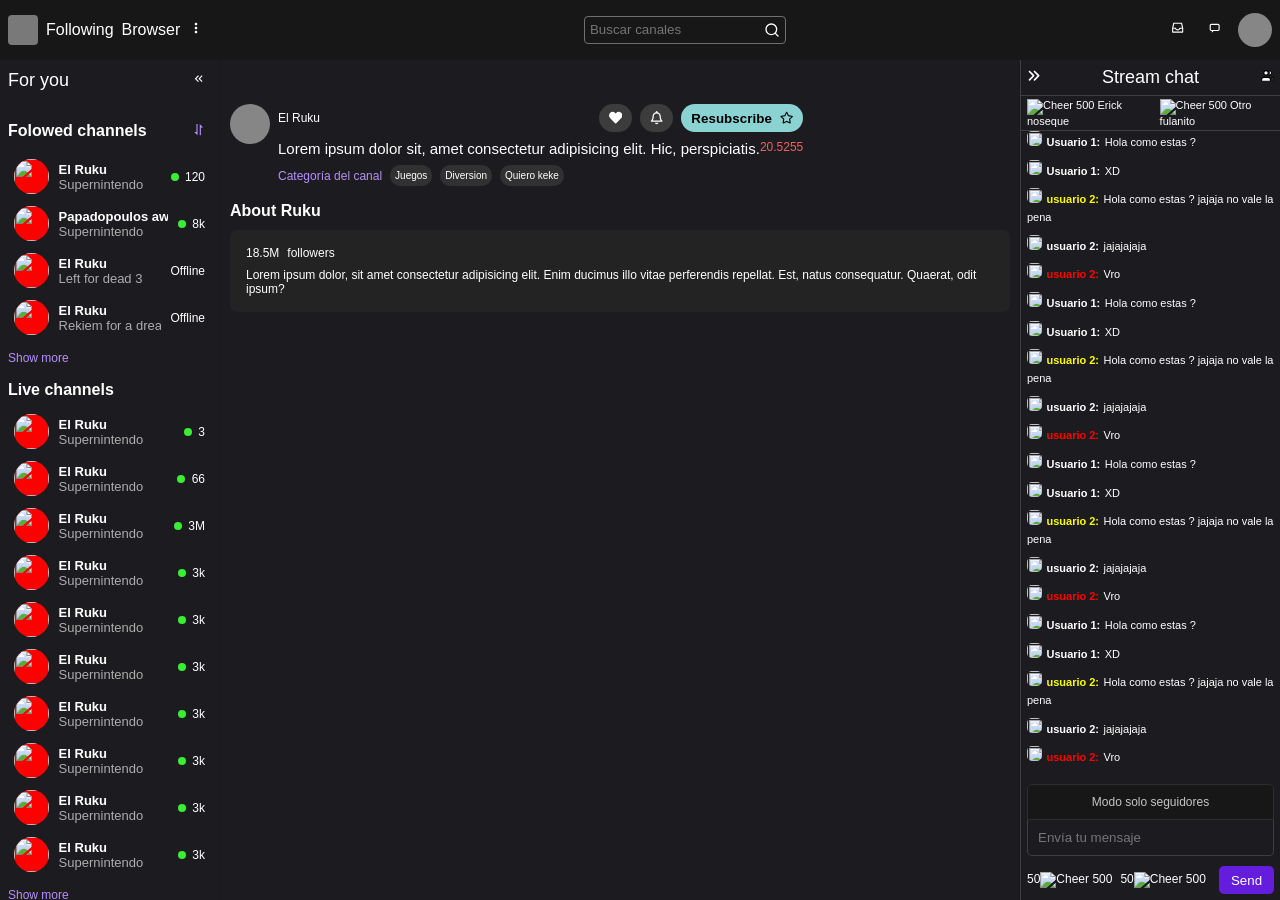
==== twitch/index.html @ 60daf881 "1era version" ====
<!DOCTYPE html>
<html lang="en">

<head>
  <meta charset="UTF-8">
  <meta name="viewport" content="width=device-width, initial-scale=1.0">
  <link rel="stylesheet" href="./style.css">

  <!-- fonts -->
  <link rel="preconnect" href="https://fonts.googleapis.com">
  <link rel="preconnect" href="https://fonts.gstatic.com" crossorigin>
  <link
    href="https://fonts.googleapis.com/css2?family=Google+Sans:ital,opsz,wght@0,17..18,400..700;1,17..18,400..700&display=swap"
    rel="stylesheet">
  <!-- end:fonts -->

  <title>Document</title>
</head>

<body>

  <div class="app-wrapper">
    <!--  -->
    <!-- start::header -->
    <!--  -->
    <header class="app-header">
      <!--  -->
      <div style="display: flex; gap: .5rem; align-items: center;">
        <div style="height: 30px; width: 30px; background-color: rgb(122, 121, 121); border-radius: 4px;">

        </div>
        <div style="display: flex; align-items: center; gap: .5rem">
          <a class="link-app" href="">Following</a>
          <a class="link-app" href="">Browser</a>
          <a class="link-app" href="">
            <svg stroke="currentColor" fill="currentColor" stroke-width="0" viewBox="0 0 24 24" height="1em" width="1em"
              xmlns="http://www.w3.org/2000/svg">
              <path
                d="M12 10c-1.1 0-2 .9-2 2s.9 2 2 2 2-.9 2-2-.9-2-2-2zm0-6c-1.1 0-2 .9-2 2s.9 2 2 2 2-.9 2-2-.9-2-2-2zm0 12c-1.1 0-2 .9-2 2s.9 2 2 2 2-.9 2-2-.9-2-2-2z">
              </path>
            </svg>
          </a>
        </div>
      </div>
      <!--  -->

      <!--  -->
      <div>
        <div class="input-group-search">
          <input placeholder="Buscar canales" type="text">
          <svg stroke="currentColor" fill="none" stroke-width="2" viewBox="0 0 24 24" stroke-linecap="round"
            stroke-linejoin="round" height="1em" width="1em" xmlns="http://www.w3.org/2000/svg">
            <circle cx="11" cy="11" r="8"></circle>
            <line x1="21" y1="21" x2="16.65" y2="16.65"></line>
          </svg>
        </div>
      </div>
      <!--  -->

      <!--  -->
      <div style="display: flex; align-items: center; gap: .7rem">
        <button class="button-icon">
          <svg stroke="currentColor" fill="currentColor" stroke-width="0" viewBox="0 0 24 24" height="1em" width="1em"
            xmlns="http://www.w3.org/2000/svg">
            <path
              d="M4.02381 3.78307C4.12549 3.32553 4.5313 3 5 3H19C19.4687 3 19.8745 3.32553 19.9762 3.78307L21.9762 12.7831C21.992 12.8543 22 12.927 22 13V20C22 20.5523 21.5523 21 21 21H3C2.44772 21 2 20.5523 2 20V13C2 12.927 2.00799 12.8543 2.02381 12.7831L4.02381 3.78307ZM5.80217 5L4.24662 12H9C9 13.6569 10.3431 15 12 15C13.6569 15 15 13.6569 15 12H19.7534L18.1978 5H5.80217ZM16.584 14C15.8124 15.7659 14.0503 17 12 17C9.94968 17 8.1876 15.7659 7.41604 14H4V19H20V14H16.584Z">
            </path>
          </svg>
        </button>

        <button class="button-icon">
          <svg stroke="currentColor" fill="currentColor" stroke-width="0" version="1.2" baseProfile="tiny"
            viewBox="0 0 24 24" height="1em" width="1em" xmlns="http://www.w3.org/2000/svg">
            <path
              d="M18 7c.542 0 1 .458 1 1v7c0 .542-.458 1-1 1h-8.829l-.171.171v-.171h-3c-.542 0-1-.458-1-1v-7c0-.542.458-1 1-1h12m0-2h-12c-1.65 0-3 1.35-3 3v7c0 1.65 1.35 3 3 3h1v3l3-3h8c1.65 0 3-1.35 3-3v-7c0-1.65-1.35-3-3-3z">
            </path>
          </svg>
        </button>

        <div class="user-card">
          <div class="user-card--avatar">

          </div>
        </div>
      </div>
      <!--  -->
    </header>
    <!--  -->
    <!-- end::header -->
    <!--  -->

    <!--  -->
    <!-- start::app-content -->
    <!--  -->
    <div class="app-content">

      <!--  -->
      <!-- start::aside channels -->
      <!--  -->
      <div class="app-aside scroll-style">

        <!-- start:foryou -->
        <section class="app-aside--foryou section">
          <div style="display: flex; justify-content: space-between; align-items: center; position: sticky; top: 0;">
            <h2 class="app-aside-title">For you</h2>
            <button class="button-icon">
              <svg stroke="currentColor" fill="currentColor" stroke-width="0" viewBox="0 0 24 24" height="1em"
                width="1em" xmlns="http://www.w3.org/2000/svg">
                <path fill="none" d="M0 0h24v24H0z"></path>
                <path d="M17.59 18 19 16.59 14.42 12 19 7.41 17.59 6l-6 6z"></path>
                <path d="m11 18 1.41-1.41L7.83 12l4.58-4.59L11 6l-6 6z"></path>
              </svg>
            </button>
          </div>
          <div id="f">

          </div>
        </section>
        <!-- end:foryou -->

        <!-- start:folowed -->
        <section class="app-aside--folowed section">
          <div style="display: flex; justify-content: space-between; align-items: center;">
            <h2 class="app-section-title">Folowed channels</h2>
            <button class="button-icon primary">
              <svg stroke-width="0" viewBox="0 0 24 24" height="1em" width="1em" xmlns="http://www.w3.org/2000/svg">
                <path d="M8 16H4l6 6V2H8zm6-11v17h2V8h4l-6-6z"></path>
              </svg>
            </button>
          </div>

          <div class="list-section" id="followed-container"></div>
          <div class="btn-link primary">Show more</div>
        </section>
        <!-- end:folowed -->

        <!-- start:livechannels -->
        <section class="app-aside--livechannels section">
          <h2 class="app-section-title">Live channels</h2>
          <div class="list-section" id="livechannels"></div>
          <div class="btn-link primary">Show more</div>
        </section>
        <!-- end:livechannels -->

      </div>
      <!--  -->
      <!-- end::aside channels -->
      <!--  -->

      <!--  -->
      <!-- start::channel -->
      <!--  -->
      <div class="app-channel-container">
        <!--  -->
        <div style="height: auto; width: 100%; border-radius: 5px; overflow: hidden;">
          <img style=" width: 100%;" src="https://www.servindi.org/sites/default/files/editor/imagenes/marco-aurelio-denegri.jpg" alt="">
        </div>
        <!--  -->

        <!--  -->
        <div class="channel-info">
          <div>
            <div class="channel-info--avatar"></div>
          </div>
          <div style="display: flex; flex-direction: column; gap: .5rem;">
            <div style="display: flex; justify-content: space-between; align-items: center;">
              <div class="channel-info--channelname">El Ruku</div>
              <div style="display: flex; align-items: center; gap: .5rem">
                <button class="btn-channel-action">
                  <svg stroke="currentColor" fill="currentColor" stroke-width="0" viewBox="0 0 512 512" height="1em" width="1em" xmlns="http://www.w3.org/2000/svg"><path d="M462.3 62.6C407.5 15.9 326 24.3 275.7 76.2L256 96.5l-19.7-20.3C186.1 24.3 104.5 15.9 49.7 62.6c-62.8 53.6-66.1 149.8-9.9 207.9l193.5 199.8c12.5 12.9 32.8 12.9 45.3 0l193.5-199.8c56.3-58.1 53-154.3-9.8-207.9z"></path></svg>
                </button>
                <button class="btn-channel-action">
                  <svg stroke="currentColor" fill="currentColor" stroke-width="0" viewBox="0 0 448 512" height="1em" width="1em" xmlns="http://www.w3.org/2000/svg"><path d="M224 0c-17.7 0-32 14.3-32 32l0 19.2C119 66 64 130.6 64 208l0 25.4c0 45.4-15.5 89.5-43.8 124.9L5.3 377c-5.8 7.2-6.9 17.1-2.9 25.4S14.8 416 24 416l400 0c9.2 0 17.6-5.3 21.6-13.6s2.9-18.2-2.9-25.4l-14.9-18.6C399.5 322.9 384 278.8 384 233.4l0-25.4c0-77.4-55-142-128-156.8L256 32c0-17.7-14.3-32-32-32zm0 96c61.9 0 112 50.1 112 112l0 25.4c0 47.9 13.9 94.6 39.7 134.6L72.3 368C98.1 328 112 281.3 112 233.4l0-25.4c0-61.9 50.1-112 112-112zm64 352l-64 0-64 0c0 17 6.7 33.3 18.7 45.3s28.3 18.7 45.3 18.7s33.3-6.7 45.3-18.7s18.7-28.3 18.7-45.3z"></path></svg>
                </button>
                <button class="btn-channel-action cta">
                  Resubscribe
                  <svg stroke="currentColor" fill="currentColor" stroke-width="0" viewBox="0 0 576 512" height="1em" width="1em" xmlns="http://www.w3.org/2000/svg"><path d="M528.1 171.5L382 150.2 316.7 17.8c-11.7-23.6-45.6-23.9-57.4 0L194 150.2 47.9 171.5c-26.2 3.8-36.7 36.1-17.7 54.6l105.7 103-25 145.5c-4.5 26.3 23.2 46 46.4 33.7L288 439.6l130.7 68.7c23.2 12.2 50.9-7.4 46.4-33.7l-25-145.5 105.7-103c19-18.5 8.5-50.8-17.7-54.6zM388.6 312.3l23.7 138.4L288 385.4l-124.3 65.3 23.7-138.4-100.6-98 139-20.2 62.2-126 62.2 126 139 20.2-100.6 98z"></path></svg>
                </button>
              </div>
            </div>
            <div style="display: flex; justify-content: space-between;">
              <div class="channel-info--title">Lorem ipsum dolor sit, amet consectetur adipisicing elit. Hic, perspiciatis.</div>
              <div class="channel-info--countviewers">20.5255</div>
            </div>
            <div style="display: flex; gap: .5rem; align-items: center;">
              <div>
                <div class="channel-info--category">Categoría del canal</div>
              </div>
              <div style="display: flex; gap: .5rem;">
                <div class="channel-info--tag">Juegos</div>
                <div class="channel-info--tag">Diversion</div>
                <div class="channel-info--tag">Quiero keke</div>
              </div>
            </div>
          </div>
        </div>
        <!--  -->

        <!--  -->
        <div class="channel-about">
          <div class="channel-about--title">About Ruku</div>
          <div class="channel-about--card">
            <div style="display: flex; align-items: center; gap: .5rem;">
              <div>18.5M</div>
              followers
            </div>
            <div>
              Lorem ipsum dolor, sit amet consectetur adipisicing elit. Enim ducimus illo vitae perferendis repellat. Est, natus consequatur. Quaerat, odit ipsum?
            </div>
          </div>
        </div>
        <!--  -->
      </div>
      <!--  -->
      <!-- end::channel -->
      <!--  -->

      <!--  -->
      <!-- start::chat  -->
      <!--  -->
      <div class="app-channel-chat">

        <!--  -->
        <!--  -->
        <!--  -->
        <section class="section app-channel-chat--header">
          <button class="button-icon">
            <svg stroke="currentColor" fill="currentColor" stroke-width="0" viewBox="0 0 512 512" height="1em"
              width="1em" xmlns="http://www.w3.org/2000/svg">
              <path
                d="M470.6 278.6c12.5-12.5 12.5-32.8 0-45.3l-160-160c-12.5-12.5-32.8-12.5-45.3 0s-12.5 32.8 0 45.3L402.7 256 265.4 393.4c-12.5 12.5-12.5 32.8 0 45.3s32.8 12.5 45.3 0l160-160zm-352 160l160-160c12.5-12.5 12.5-32.8 0-45.3l-160-160c-12.5-12.5-32.8-12.5-45.3 0s-12.5 32.8 0 45.3L210.7 256 73.4 393.4c-12.5 12.5-12.5 32.8 0 45.3s32.8 12.5 45.3 0z">
              </path>
            </svg>
          </button>
          <div class="app-aside-title">Stream chat</div>
          <button class="button-icon">
            <svg stroke="currentColor" fill="none" stroke-width="2" viewBox="0 0 24 24" stroke-linecap="round"
              stroke-linejoin="round" height="1em" width="1em" xmlns="http://www.w3.org/2000/svg">
              <path d="M17 21v-2a4 4 0 0 0-4-4H5a4 4 0 0 0-4 4v2"></path>
              <circle cx="9" cy="7" r="4"></circle>
              <path d="M23 21v-2a4 4 0 0 0-3-3.87"></path>
              <path d="M16 3.13a4 4 0 0 1 0 7.75"></path>
            </svg>
          </button>
        </section>
        <!--  -->
        <!--  -->
        <!--  -->

        <!--  -->
        <!--  -->
        <!--  -->
        <section class="section app-channel-chat--metrics">
          <div>
            <div style="font-size: 11px; color: white;">
              <img alt="Cheer 500" style="height: 14px; width: 14px" class="" src="https://d3aqoihi2n8ty8.cloudfront.net/actions/cheer/dark/static/100/1.png" srcset="https://d3aqoihi2n8ty8.cloudfront.net/actions/cheer/dark/static/100/1.png 1x">
              Erick noseque
            </div>
          </div>
          <div>
            <div style="font-size: 11px; color: white;">
              <img alt="Cheer 500" style="height: 14px; width: 14px" class="" src="https://d3aqoihi2n8ty8.cloudfront.net/actions/cheer/dark/static/100/1.png" srcset="https://d3aqoihi2n8ty8.cloudfront.net/actions/cheer/dark/static/100/1.png 1x">
              Otro fulanito
            </div>
          </div>
        </section>
        <!--  -->
        <!--  -->
        <!--  -->

        <!--  -->
        <!--  -->
        <!--  -->
        <section class="section app-channel-chat--messages scroll-style" id="message-container">
          
        </section>
        <!--  -->
        <!--  -->
        <!--  -->

        <!--  -->
        <!--  -->
        <!--  -->
        <section class="section app-channel-chat--messagescompose">
          <div class="message-composer-wrapper">
            <div class="message-composer-status">
              Modo solo seguidores
            </div>
            <input placeholder="Envía tu mensaje" class="input-composer-message" type="text">
          </div>
          <div class="message-composer-footer">
            <div style="display: flex; color: white; font-size: 12px; gap: .5rem;">
              <div>50<img alt="Cheer 500" style="height: 14px; width: 14px" class="" src="https://d3aqoihi2n8ty8.cloudfront.net/actions/cheer/dark/static/100/1.png" srcset="https://d3aqoihi2n8ty8.cloudfront.net/actions/cheer/dark/static/100/1.png 1x"></div>
              <div>50<img alt="Cheer 500" style="height: 14px; width: 14px" class="" src="https://d3aqoihi2n8ty8.cloudfront.net/actions/cheer/dark/static/100/1.png" srcset="https://d3aqoihi2n8ty8.cloudfront.net/actions/cheer/dark/static/100/1.png 1x"></div>
            </div>
            <div>
              <button style="width: 55px;" class="btn-primary-send">
                Send
              </button>
            </div>
          </div>
        </section>
        <!--  -->
        <!--  -->
        <!--  -->

      </div>
      <!--  -->
      <!-- end::chat  -->
      <!--  -->

    </div>
    <!--  -->
    <!-- end::app-content -->
    <!--  -->

  </div>
  <script src="./app.js"></script>

</body>

</html>
---- twitch/style.css ----
* {
  margin: 0;
  padding: 0;
  box-sizing: border-box;
}

/* utils */
.list-section {
  display: flex;
  flex-direction: column;
}

.section {
  display: flex;
  flex-direction: column;
  gap: .6rem;
}

/* scaffold */

.app-wrapper {
  display: flex;
  flex-direction: column;
  background-color: var(--bg-background);
  height: 100vh;
  width: 100vw;

  /* font */
  font-family: "Google Sans", sans-serif;
  font-optical-sizing: auto;
  font-weight: 500;
  font-style: normal;
  font-variation-settings:
    "GRAD" 0;

  --bg-background: #1c1c20;
  --app-aside-width: 220px;
  --app-aside-chat: 260px;
  --header-height: 60px;
  --border-header-color: rgb(25, 25, 25);
  --border-chat-color: rgb(63, 63, 63);
  --text-color-background: white;
  --text-color-primary: rgb(183, 143, 253);
  --bg-color-primary: rgb(100, 29, 221);
  --padding-container: 8px;

}

.app-header {
  height: var(--header-height);
  border-bottom: 1px solid var(--border-header-color);
  background-color: #171717;

  display: flex;
  align-items: center;
  justify-content: space-between;
  padding: var(--padding-container);
}

.app-content {
  display: flex;
  height: calc(100% - var(--header-height));
}

.app-aside {
  position: relative;

  width: var(--app-aside-width);
  height: 100%;
  border-right: 1px solid var(--border-header-color);
  padding: var(--padding-container);

  display: flex;
  flex-direction: column;
  gap: 1rem;
  overflow: auto;
}

.app-channel-container {
  flex: 1;
  min-width: 0;
  height: 100%;
  padding: 10px;
  display: flex;
  flex-direction: column;
  gap: 1rem;
}

.app-channel-chat {
  width: var(--app-aside-chat);
  height: 100%;
  border-left: 1px solid var(--border-chat-color);

  display: flex;
  flex-direction: column;
  overflow: auto;
}

/* general */

.scroll-style {
  /* scroll */
  overflow: auto;
  scrollbar-color: rgb(66, 65, 65) rgb(35, 35, 35);
  scrollbar-width: thin;
}

.app-aside-title {
  font-size: 18px;
  font-weight: 500;
  color: var(--text-color-background);
}

.app-section-title {
  font-size: 16px;
  font-weight: 600;
  color: var(--text-color-background);
}

/* channel item */
.channel-item {
  display: flex;
  gap: .6rem;
  align-items: center;
  color: var(--text-color-background);
  font-weight: 400;
  padding: 6px;
  border-radius: 8px;
  cursor: pointer;
}

.channel-item:hover {
  background-color: #333333;
}

.channel-item--avatar {
  height: 35px;
  width: 35px;
  border-radius: 50%;
  background-color: red;
  overflow: hidden;
}

.channel-item--title {
  font-size: 13px;
  font-weight: 600;
}

.channel-item--subtitle {
  font-size: 13px;
  color: rgb(173, 173, 173);
}

.channel-item--counter {}

.channel-item--status {
  height: 8px;
  width: 8px;
  border-radius: 50%;
}

.channel-item--status.active {
  display: block;
  position: relative;
  background: rgb(57, 238, 51);
}

.channel-item--counter {
  font-size: 12px;
}

.channel-item--offline {
  font-size: 12px;
}

/* button link primary */
.btn-link.primary {
  font-size: 12px;
  color: var(--text-color-primary);
  cursor: pointer;
}

/* button-icon*/
.button-icon {
  padding: 0;
  border: none;
  background-color: transparent;
  width: fit;
  height: 25px;
  width: 25px;
}

.button-icon>svg {
  fill: var(--text-color-background);
}

.button-icon.primary>svg {
  fill: var(--text-color-primary);
}

/* link-app */
.link-app {
  color: var(--text-color-background);
  text-decoration: none;
}

/* input-group-search */
.input-group-search {
  border: 1px solid rgb(112, 112, 112);
  padding: 5px;
  border-radius: 4px;
  display: flex;
  align-items: center;
}

.input-group-search input {
  background-color: transparent;
  border: none;
  outline: none;
  color: white;
  padding-right: 5px;
}

.input-group-search svg {
  stroke: white;
}

/* user card */
.user-card {
  height: 34px;
  width: 34px;
  border-radius: 50%;
  background-color: rgb(134, 134, 134);
}

.user-card--avatar {}

/* */
/* */
/* SECTION CHAT */
/* */
/* */

.app-channel-chat .section:not(.app-channel-chat--messages):not(.app-channel-chat--messagescompose) {
  border-bottom: 1px solid var(--border-chat-color);
  width: 100%;
}

.app-channel-chat--header {
  display: flex;
  flex-direction: row;
  justify-content: space-between;
  align-items: center;
  height: 36px;
}

.app-channel-chat--metrics {
  height: 35px;
  display: flex;
  flex-direction: row;
  align-items: center;
  padding: 0 6px 0 6px;
}

.app-channel-chat--messages {
  flex: 1;
  overflow: auto;
}

.app-channel-chat--messagescompose {
  min-height: 120px;
  padding: 6px;
}

/* chat message item */
.chat-message {
  padding-left: 6px;
  padding-right: 6px;
  color: var(--text-color-background);
  display: block;
  gap: .3rem;
}

.chat-message--bagdes {
  font-size: 11px;
  display: inline-flex;
  align-items: center;
}

.chat-message--name {
  font-size: 11px;
  font-weight: 900;
  display: inline;
}

.chat-message--message {
  font-size: 11px;
  font-weight: 400;
  display: inline;
  word-break: normal;
}

/* composer message */
.input-composer-message {
  background: transparent;
  outline: none;
  border: none;
  width: 100%;
  padding: 10px;
  border-left: 1px solid var(--border-chat-color);
  border-right: 1px solid var(--border-chat-color);
  border-bottom: 1px solid var(--border-chat-color);
  border-radius: 0 0 5px 5px;
  color: white;
}

.message-composer-wrapper {
  /* border: 1px solid white; */
}

.message-composer-status {
  color: rgb(197, 197, 197);
  font-size: 12px;
  background-color: rgb(23, 23, 23);
  border-radius: 5px 5px 0 0;
  padding: 10px;
  display: flex;
  justify-content: center;
  cursor: pointer;
  border-left: 1px solid rgb(46, 45, 45);
  border-top: 1px solid rgb(46, 45, 45);
  border-right: 1px solid rgb(46, 45, 45);
  border-bottom: 1px solid rgb(46, 45, 45);
}

.message-composer-footer {
  display: flex;
  justify-content: space-between;
  align-items: center;
}

/* btn-primary-send */
.btn-primary-send {
  background-color: var(--bg-color-primary);
  border: none;
  outline: none;
  color: white;
  height: 28px;
  padding: 5px;
  border-radius: 5px;
}


/* channel-info */
.channel-info {
  display: flex;
  gap: .5rem;
  color: white;
  font-size: 12px;
}

.channel-info--avatar {
  height: 40px;
  width: 40px;
  background-color: rgb(134, 134, 134);
  border-radius: 50%;
}

.channel-info--channelname {}

.channel-info--title {
  font-size: 15px;
}

.channel-info--countviewers {
  color: rgb(243, 96, 96);
}

.channel-info--category {
  color: var(--text-color-primary);
}

.channel-info--tag {
  font-size: 10px;
  padding: 5px;
  background-color: rgb(49, 49, 49);
  border-radius: 10px;
}


/* btn-channel-action */

.btn-channel-action{
  outline: none;
  border: none;
  height: 28px;
  padding: 10px;
  background: rgb(60, 60, 60);
  border-radius: 15px;
  color: white;
  display: flex;
  gap: .5rem;
  align-items: center;
  cursor: pointer;
  font-weight: 600;
}

.btn-channel-action:hover{
  background-color: gray;
}

.btn-channel-action svg{
  fill: white;
}

.btn-channel-action.cta{
  background-color: rgb(139, 211, 211);
  color: black;
  letter-spacing: .06px;
}

.btn-channel-action.cta svg {
  fill: black;
  
}

/* channel-about */
.channel-about{
  color: white;
  font-size: 12px;
  display: flex;
  flex-direction: column;
  gap: .6rem
}

.channel-about--title{
  font-size: 16px;
  font-weight: 600;
}

.channel-about--card{
  display: flex;
  flex-direction: column;
  gap: .5rem;
  padding: 16px;
  border-radius: 7px;
  background-color: rgb(35, 35, 35);
}
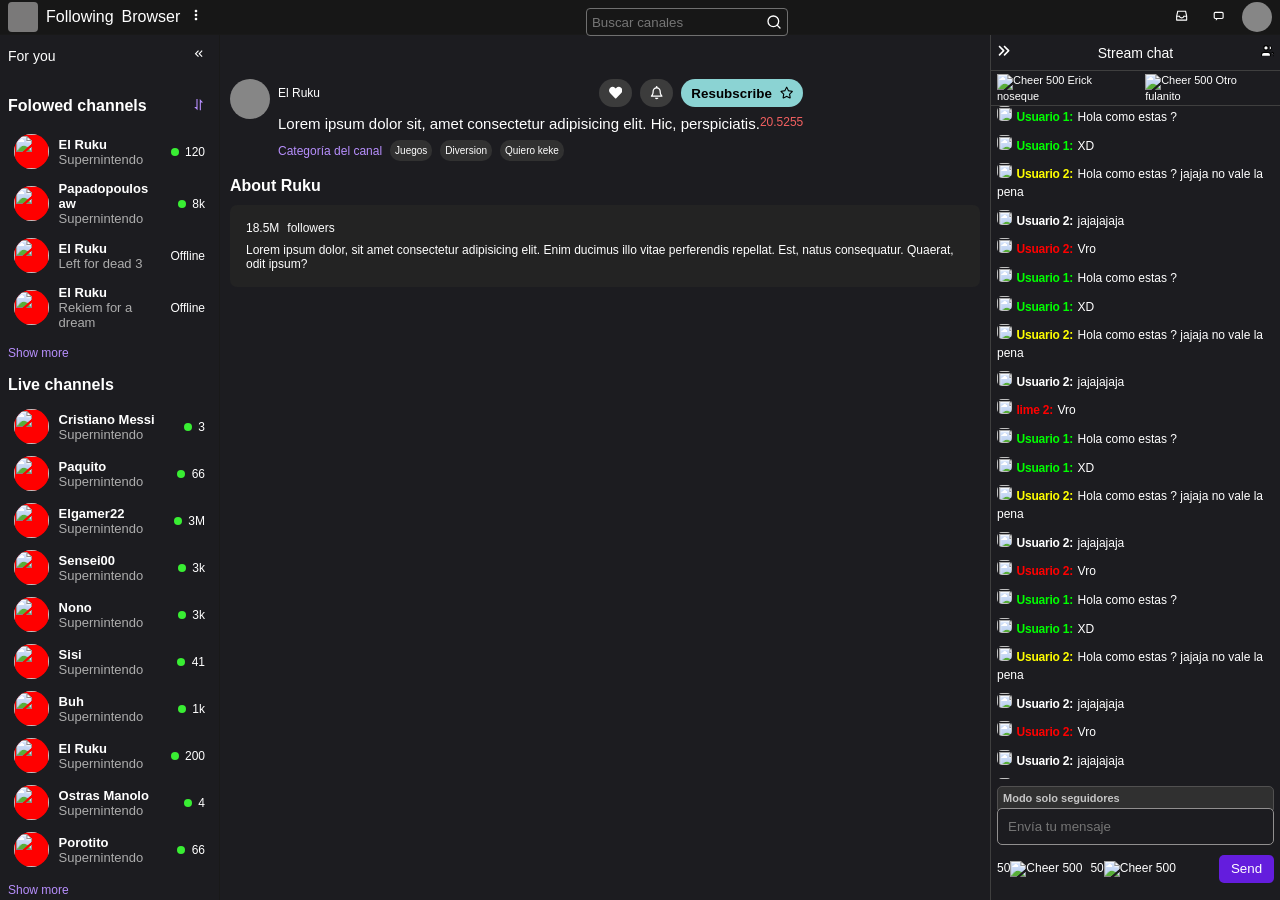
==== commit 94f1a672: "twitch mejora ui" ====
--- a/twitch/index.html
+++ b/twitch/index.html
@@ -45,7 +45,7 @@
       <!--  -->
 
       <!--  -->
-      <div>
+      <div style="height: 100%;">
         <div class="input-group-search">
           <input placeholder="Buscar canales" type="text">
           <svg stroke="currentColor" fill="none" stroke-width="2" viewBox="0 0 24 24" stroke-linecap="round"
--- a/twitch/style.css
+++ b/twitch/style.css
@@ -35,8 +35,8 @@
 
   --bg-background: #1c1c20;
   --app-aside-width: 220px;
-  --app-aside-chat: 260px;
-  --header-height: 60px;
+  --app-aside-chat: 290px;
+  --header-height: 35px;
   --border-header-color: rgb(25, 25, 25);
   --border-chat-color: rgb(63, 63, 63);
   --text-color-background: white;
@@ -106,7 +106,7 @@
 }
 
 .app-aside-title {
-  font-size: 18px;
+  font-size: 14px;
   font-weight: 500;
   color: var(--text-color-background);
 }
@@ -227,8 +227,8 @@
 
 /* user card */
 .user-card {
-  height: 34px;
-  width: 34px;
+  height: 30px;
+  width: 30px;
   border-radius: 50%;
   background-color: rgb(134, 134, 134);
 }
@@ -288,14 +288,15 @@
 }
 
 .chat-message--name {
-  font-size: 11px;
+  font-size: 12px;
+  letter-spacing: -.2px;
   font-weight: 900;
   display: inline;
 }
 
 .chat-message--message {
-  font-size: 11px;
-  font-weight: 400;
+  font-size: 12px;
+  font-weight: 500;
   display: inline;
   word-break: normal;
 }
@@ -303,34 +304,52 @@
 /* composer message */
 .input-composer-message {
   background: transparent;
-  outline: none;
-  border: none;
   width: 100%;
   padding: 10px;
-  border-left: 1px solid var(--border-chat-color);
-  border-right: 1px solid var(--border-chat-color);
-  border-bottom: 1px solid var(--border-chat-color);
-  border-radius: 0 0 5px 5px;
-  color: white;
+  border-left: 1px solid rgb(145, 143, 143);
+  border-right: 1px solid rgb(145, 143, 143);
+  border-bottom: 1px solid rgb(145, 143, 143);
+  border-top: 1px solid rgb(145, 143, 143);
+  border-radius: 5px;
+  color: white;
+  z-index: 3;
+  position: relative;
+  background-color: var(--bg-background);
+}
+
+.input-composer-message:focus{
+  outline-color: rgb(156, 15, 156) !important;
+  outline-width: 2 !important;
+  outline-offset: 2px;
+  border-color: transparent;
 }
 
 .message-composer-wrapper {
   /* border: 1px solid white; */
+  position: relative;
+  padding-top: 22px;
 }
 
 .message-composer-status {
+  z-index: 0;
+  position: absolute;
+  left: 0;
+  right: 0;
+  top: 0;
+  font-weight: 600;
   color: rgb(197, 197, 197);
-  font-size: 12px;
-  background-color: rgb(23, 23, 23);
+  font-size: 11px;
+  background-color: rgb(48, 48, 48);
   border-radius: 5px 5px 0 0;
-  padding: 10px;
-  display: flex;
-  justify-content: center;
+  padding: 5px;
+  display: flex;
+  justify-content: start;
   cursor: pointer;
-  border-left: 1px solid rgb(46, 45, 45);
-  border-top: 1px solid rgb(46, 45, 45);
-  border-right: 1px solid rgb(46, 45, 45);
-  border-bottom: 1px solid rgb(46, 45, 45);
+  border-left: 1px solid rgb(81, 80, 80);
+  border-right: 1px solid rgb(81, 80, 80);
+  border-top: 1px solid rgb(81, 80, 80);
+  border-bottom: 1px solid rgb(81, 80, 80);
+  margin-bottom: 1px;
 }
 
 .message-composer-footer {
